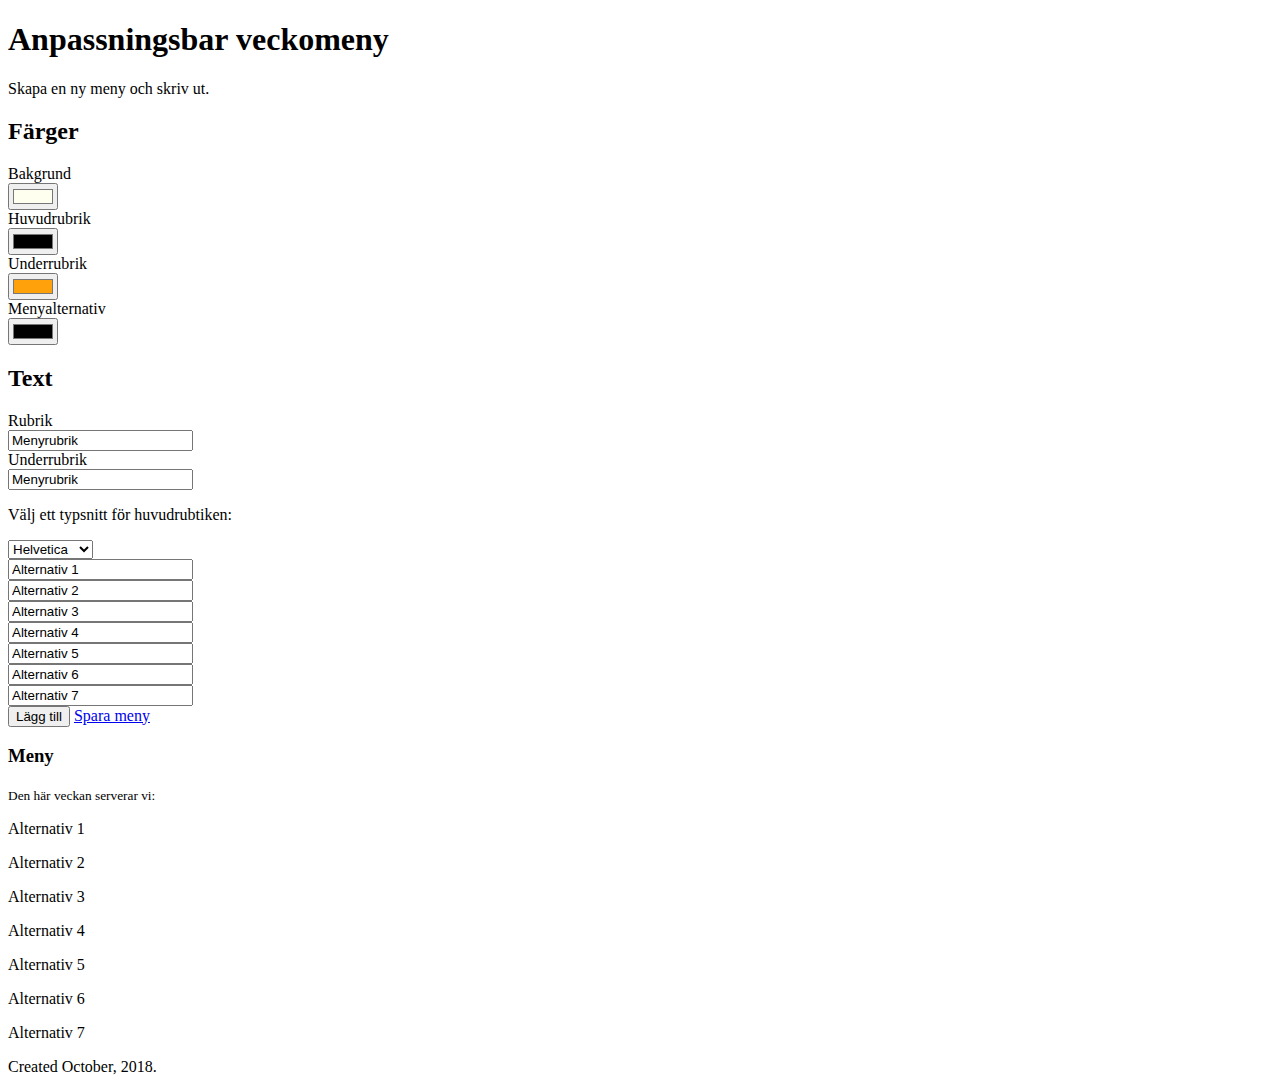
==== index.html @ 5614703b "gds" ====
<!DOCTYPE html>
<html lang="sv">
<head>
    <meta charset="UTF-8">
    <meta name="viewport" content="width=device-width, initial-scale=1.0">
    <meta http-equiv="X-UA-Compatible" content="ie=edge">
    <meta name="description" content="an adaptable menu for restaurants">
    <meta name="keywords" content="menu, food, restaurant">
    <meta name="author" content="Therese Levin">
    <link rel="stylesheet" type="text/css" href="css/style.css">
    <script src="js/customize.js" defer></script>
    <title>Restaurang-meny</title>
</head>
<body>
    <div class="all">

        <header>
            <h1>Anpassningsbar veckomeny</h1>
            <p>Skapa en ny meny och skriv ut.</p>
        </header>
        <main>
            <div class="section-1">
                <div class="section-1-1">
                    <div><h2>Färger</h2></div>
                    <div class="section-1-1-1">
                            <div>
                                    <label for="colorChange">Bakgrund</label>
                                    <br>
                                    <input type="color" value="#fffff0" id="backg-color">
                                    <br>
                            </div>
                            <div>
                                    <label for="colorChange">Huvudrubrik</label>
                                    <br>
                                    <input type="color" value="#000000" id="h1-color">
                                    <br>
                            </div>
                            <div>
                                    <label for="colorChange">Underrubrik</label>
                                    <br>
                                    <input type="color" value="#ffa10a" id="u-color">
                                    <br>
                            </div>
                            <div>
                                    <label for="colorChange">Menyalternativ</label>
                                    <br>
                                    <input type="color" value="#00000" id="m-color">
                                    <br>
                            </div>
                    </div>
                </div>
                <div><h2>Text</h2></div>
                <div class="section-1-2">
                        <div>
                                <label for="textChange" id="text-1">Rubrik</label>
                                <br>
                                <input type="text" value="Menyrubrik" id="heading-text">
                                <br>
            
                                <label for="textChange" id="text-2">Underrubrik</label>
                                <br>
                                <input type="text" value="Menyrubrik" id="under-heading-text">
                                <br>
                                <p>Välj ett typsnitt för huvudrubtiken:</p>
                                <select>
                                    <option value="Helvetica" id="Helvetica">Helvetica</option>
                                    <option value="Arial" id="Arial">Arial</option>
                                    <option value="Times" id="Times">Times</option>
                                    <option value="Garamond" id="Garamond">Garamond</option>
                                </select>
                        </div>
                        
                        <div>
                                
                                <input type="text" value="Alternativ 1" class="m-text">
                                <br>
            
                                <input type="text" value="Alternativ 2" class="m-text-2">
                                <br>
            
                                <input type="text" value="Alternativ 3" class="m-text-3">
                                <br>
            
                                
                                <input type="text" value="Alternativ 4" class="m-text-4">
                                <br>
            
                                
                                <input type="text" value="Alternativ 5" class="m-text-5">
                                <br>
            
                                
                                <input type="text" value="Alternativ 6" class="m-text-6">
                                <br>
            
                                
                                <input type="text" value="Alternativ 7" class="m-text-7">
                                <br>

                                <input type="submit" value="Lägg till" id="clickID">

                                <a href="javascript:getScreenshot">Spara meny</a>
                                <div id="box-1"></div>
                        </div>
                </div>
            </div>
            <div class="section-2">
                <div class="section-3">
                    <h3>Meny</h3>
                    <small>Den här veckan serverar vi:</small>
                    <div class="item"><p id="m-1">Alternativ 1</p></div>
                    <div class="item"><p id="m-2">Alternativ 2</p></div>
                    <div class="item"><p id="m-3">Alternativ 3</p></div>
                    <div class="item"><p id="m-4">Alternativ 4</p></div>
                    <div class="item"><p id="m-5">Alternativ 5</p></div>
                    <div class="item"><p id="m-6">Alternativ 6</p></div>
                    <div class="item"><p id="m-7">Alternativ 7</p></div>
                </div>
                
            </div>
        </main>
        <footer>
           <p>Created October, 2018.</p>
        </footer>

    </div>

</body>
</html>
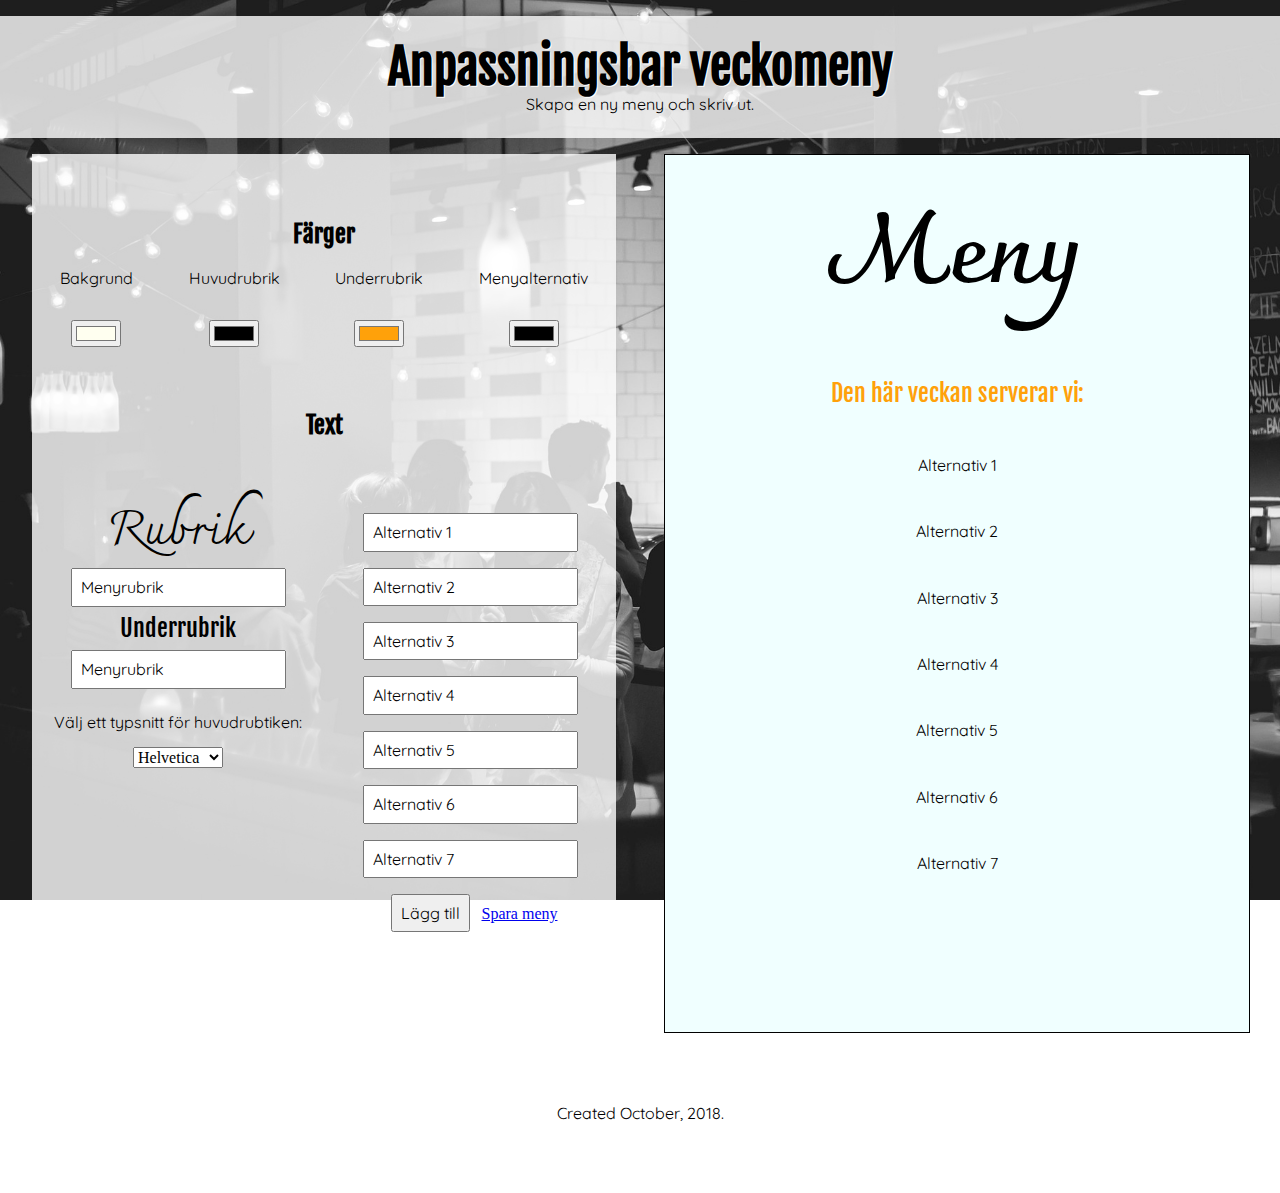
==== commit 8ec817f1: "style way" ====
--- a/index.html
+++ b/index.html
@@ -7,7 +7,7 @@
     <meta name="description" content="an adaptable menu for restaurants">
     <meta name="keywords" content="menu, food, restaurant">
     <meta name="author" content="Therese Levin">
-    <link rel="stylesheet" type="text/css" href="css/style.css">
+    <link rel="stylesheet" type="text/css" href="public_html/css/style.css">
     <script src="js/customize.js" defer></script>
     <title>Restaurang-meny</title>
 </head>
--- a/public_html/css/style.css
+++ b/public_html/css/style.css
@@ -0,0 +1,507 @@
+/*! normalize.css v8.0.0 | MIT License | github.com/necolas/normalize.css */
+/* Document
+   ========================================================================== */
+/**
+ * 1. Correct the line height in all browsers.
+ * 2. Prevent adjustments of font size after orientation changes in iOS.
+ */
+@import url("https://fonts.googleapis.com/css?family=Charmonman|Fjalla+One");
+@import url("https://fonts.googleapis.com/css?family=Quicksand");
+html {
+  line-height: 1.15;
+  /* 1 */
+  -webkit-text-size-adjust: 100%;
+  /* 2 */
+}
+
+/* Sections
+   ========================================================================== */
+/**
+ * Remove the margin in all browsers.
+ */
+body {
+  margin: 0;
+}
+
+/**
+ * Correct the font size and margin on `h1` elements within `section` and
+ * `article` contexts in Chrome, Firefox, and Safari.
+ */
+h1 {
+  font-size: 2em;
+  margin: 0.67em 0;
+}
+
+/* Grouping content
+   ========================================================================== */
+/**
+ * 1. Add the correct box sizing in Firefox.
+ * 2. Show the overflow in Edge and IE.
+ */
+hr {
+  -webkit-box-sizing: content-box;
+          box-sizing: content-box;
+  /* 1 */
+  height: 0;
+  /* 1 */
+  overflow: visible;
+  /* 2 */
+}
+
+/**
+ * 1. Correct the inheritance and scaling of font size in all browsers.
+ * 2. Correct the odd `em` font sizing in all browsers.
+ */
+pre {
+  font-family: monospace, monospace;
+  /* 1 */
+  font-size: 1em;
+  /* 2 */
+}
+
+/* Text-level semantics
+   ========================================================================== */
+/**
+ * Remove the gray background on active links in IE 10.
+ */
+a {
+  background-color: transparent;
+}
+
+/**
+ * 1. Remove the bottom border in Chrome 57-
+ * 2. Add the correct text decoration in Chrome, Edge, IE, Opera, and Safari.
+ */
+abbr[title] {
+  border-bottom: none;
+  /* 1 */
+  text-decoration: underline;
+  /* 2 */
+  -webkit-text-decoration: underline dotted;
+          text-decoration: underline dotted;
+  /* 2 */
+}
+
+/**
+ * Add the correct font weight in Chrome, Edge, and Safari.
+ */
+b,
+strong {
+  font-weight: bolder;
+}
+
+/**
+ * 1. Correct the inheritance and scaling of font size in all browsers.
+ * 2. Correct the odd `em` font sizing in all browsers.
+ */
+code,
+kbd,
+samp {
+  font-family: monospace, monospace;
+  /* 1 */
+  font-size: 1em;
+  /* 2 */
+}
+
+/**
+ * Add the correct font size in all browsers.
+ */
+small {
+  font-size: 80%;
+}
+
+/**
+ * Prevent `sub` and `sup` elements from affecting the line height in
+ * all browsers.
+ */
+sub,
+sup {
+  font-size: 75%;
+  line-height: 0;
+  position: relative;
+  vertical-align: baseline;
+}
+
+sub {
+  bottom: -0.25em;
+}
+
+sup {
+  top: -0.5em;
+}
+
+/* Embedded content
+   ========================================================================== */
+/**
+ * Remove the border on images inside links in IE 10.
+ */
+img {
+  border-style: none;
+}
+
+/* Forms
+   ========================================================================== */
+/**
+ * 1. Change the font styles in all browsers.
+ * 2. Remove the margin in Firefox and Safari.
+ */
+button,
+input,
+optgroup,
+select,
+textarea {
+  font-family: inherit;
+  /* 1 */
+  font-size: 100%;
+  /* 1 */
+  line-height: 1.15;
+  /* 1 */
+  margin: 0;
+  /* 2 */
+}
+
+/**
+ * Show the overflow in IE.
+ * 1. Show the overflow in Edge.
+ */
+button,
+input {
+  /* 1 */
+  overflow: visible;
+}
+
+/**
+ * Remove the inheritance of text transform in Edge, Firefox, and IE.
+ * 1. Remove the inheritance of text transform in Firefox.
+ */
+button,
+select {
+  /* 1 */
+  text-transform: none;
+}
+
+/**
+ * Correct the inability to style clickable types in iOS and Safari.
+ */
+button,
+[type="button"],
+[type="reset"],
+[type="submit"] {
+  -webkit-appearance: button;
+}
+
+/**
+ * Remove the inner border and padding in Firefox.
+ */
+button::-moz-focus-inner,
+[type="button"]::-moz-focus-inner,
+[type="reset"]::-moz-focus-inner,
+[type="submit"]::-moz-focus-inner {
+  border-style: none;
+  padding: 0;
+}
+
+/**
+ * Restore the focus styles unset by the previous rule.
+ */
+button:-moz-focusring,
+[type="button"]:-moz-focusring,
+[type="reset"]:-moz-focusring,
+[type="submit"]:-moz-focusring {
+  outline: 1px dotted ButtonText;
+}
+
+/**
+ * Correct the padding in Firefox.
+ */
+fieldset {
+  padding: 0.35em 0.75em 0.625em;
+}
+
+/**
+ * 1. Correct the text wrapping in Edge and IE.
+ * 2. Correct the color inheritance from `fieldset` elements in IE.
+ * 3. Remove the padding so developers are not caught out when they zero out
+ *    `fieldset` elements in all browsers.
+ */
+legend {
+  -webkit-box-sizing: border-box;
+          box-sizing: border-box;
+  /* 1 */
+  color: inherit;
+  /* 2 */
+  display: table;
+  /* 1 */
+  max-width: 100%;
+  /* 1 */
+  padding: 0;
+  /* 3 */
+  white-space: normal;
+  /* 1 */
+}
+
+/**
+ * Add the correct vertical alignment in Chrome, Firefox, and Opera.
+ */
+progress {
+  vertical-align: baseline;
+}
+
+/**
+ * Remove the default vertical scrollbar in IE 10+.
+ */
+textarea {
+  overflow: auto;
+}
+
+/**
+ * 1. Add the correct box sizing in IE 10.
+ * 2. Remove the padding in IE 10.
+ */
+[type="checkbox"],
+[type="radio"] {
+  -webkit-box-sizing: border-box;
+          box-sizing: border-box;
+  /* 1 */
+  padding: 0;
+  /* 2 */
+}
+
+/**
+ * Correct the cursor style of increment and decrement buttons in Chrome.
+ */
+[type="number"]::-webkit-inner-spin-button,
+[type="number"]::-webkit-outer-spin-button {
+  height: auto;
+}
+
+/**
+ * 1. Correct the odd appearance in Chrome and Safari.
+ * 2. Correct the outline style in Safari.
+ */
+[type="search"] {
+  -webkit-appearance: textfield;
+  /* 1 */
+  outline-offset: -2px;
+  /* 2 */
+}
+
+/**
+ * Remove the inner padding in Chrome and Safari on macOS.
+ */
+[type="search"]::-webkit-search-decoration {
+  -webkit-appearance: none;
+}
+
+/**
+ * 1. Correct the inability to style clickable types in iOS and Safari.
+ * 2. Change font properties to `inherit` in Safari.
+ */
+::-webkit-file-upload-button {
+  -webkit-appearance: button;
+  /* 1 */
+  font: inherit;
+  /* 2 */
+}
+
+/* Interactive
+   ========================================================================== */
+/*
+ * Add the correct display in Edge, IE 10+, and Firefox.
+ */
+details {
+  display: block;
+}
+
+/*
+ * Add the correct display in all browsers.
+ */
+summary {
+  display: list-item;
+}
+
+/* Misc
+   ========================================================================== */
+/**
+ * Add the correct display in IE 10+.
+ */
+template {
+  display: none;
+}
+
+/**
+ * Add the correct display in IE 10.
+ */
+[hidden] {
+  display: none;
+}
+
+/* --- VARIABLES ---*/
+/* COLORS */
+/* FONTS */
+/* Font family */
+/* Font sizes */
+body {
+  background-image: url("../media/rest.jpg");
+  background-attachment: fixed;
+  background-position: center;
+  background-size: cover;
+}
+
+h1, #text-2, small {
+  font-family: "Fjalla One", sans-serif;
+}
+
+h3, #text-1 {
+  font-family: "Charmonman", cursive;
+}
+
+p, label, input {
+  font-family: "Quicksand", sans-serif;
+}
+
+.all {
+  width: 100%;
+}
+
+canvas {
+  max-width: 100%;
+  max-height: 100%;
+}
+
+header {
+  width: 100%;
+  background-color: rgba(255, 255, 255, 0.8);
+  height: auto;
+  margin-bottom: 1em;
+  margin-top: 1em;
+  padding-top: 1.5em;
+  padding-bottom: 1.5em;
+}
+header h1 {
+  text-align: center;
+  margin: 0;
+  font-size: 3em;
+  text-shadow: 1px 1px #fff;
+}
+header p {
+  text-align: center;
+  margin: 0;
+}
+
+.section-1 {
+  background-color: rgba(255, 255, 255, 0.8);
+  display: grid;
+  padding-top: 3em;
+}
+.section-1 h2 {
+  text-align: center;
+  font-family: "Fjalla One", sans-serif;
+}
+
+.section-1-2 {
+  display: grid;
+  grid-template-columns: 1fr 1fr;
+  text-align: center;
+  padding-bottom: 3em;
+}
+.section-1-2 #text-1 {
+  font-size: 3em;
+}
+.section-1-2 #text-2 {
+  font-size: 1.5em;
+}
+.section-1-2 input {
+  padding: 0.5em;
+  margin: 0.5em;
+}
+
+.section-1-1-1 {
+  display: -webkit-inline-box;
+  display: -ms-inline-flexbox;
+  display: inline-flex;
+  width: 100%;
+  -ms-flex-pack: distribute;
+      justify-content: space-around;
+  text-align: center;
+}
+.section-1-1-1 input {
+  margin-top: 2em;
+}
+
+.section-2 {
+  text-align: center;
+}
+
+.section-3 {
+  width: 100%;
+  height: auto;
+  margin: auto;
+  background-color: azure;
+  padding-top: 3em;
+  padding-bottom: 7em;
+  border: 1px solid #000000;
+}
+.section-3 h3 {
+  margin: 0;
+  font-size: 6em;
+  margin-bottom: 0.7em;
+}
+.section-3 small {
+  font-size: 1.5em;
+  color: #ffa10a;
+}
+.section-3 p {
+  margin: 3em;
+}
+
+main {
+  display: grid;
+  grid-gap: 3em;
+  width: 95%;
+  margin: auto;
+  grid-template-columns: 1fr 1fr;
+}
+
+@media only screen and (max-width: 1000px) {
+  main {
+    grid-template-columns: 1fr;
+  }
+}
+@media only screen and (max-width: 600px) {
+  .section-1-1-1 {
+    display: grid;
+    grid-template-columns: 1fr 1fr;
+    grid-gap: 3em;
+  }
+
+  .section-1-2 {
+    grid-template-columns: 1fr;
+  }
+
+  header p {
+    margin-top: 1em;
+  }
+
+  h2 {
+    font-size: 3em;
+  }
+}
+footer {
+  width: 100%;
+  background-color: rgba(255, 255, 255, 0.8);
+  min-height: 5em;
+  margin-bottom: 1em;
+  margin-top: 1em;
+  padding-top: 1.5em;
+  padding-bottom: 1.5em;
+  display: -webkit-box;
+  display: -ms-flexbox;
+  display: flex;
+  -webkit-box-pack: center;
+      -ms-flex-pack: center;
+          justify-content: center;
+  -webkit-box-align: center;
+      -ms-flex-align: center;
+          align-items: center;
+}
